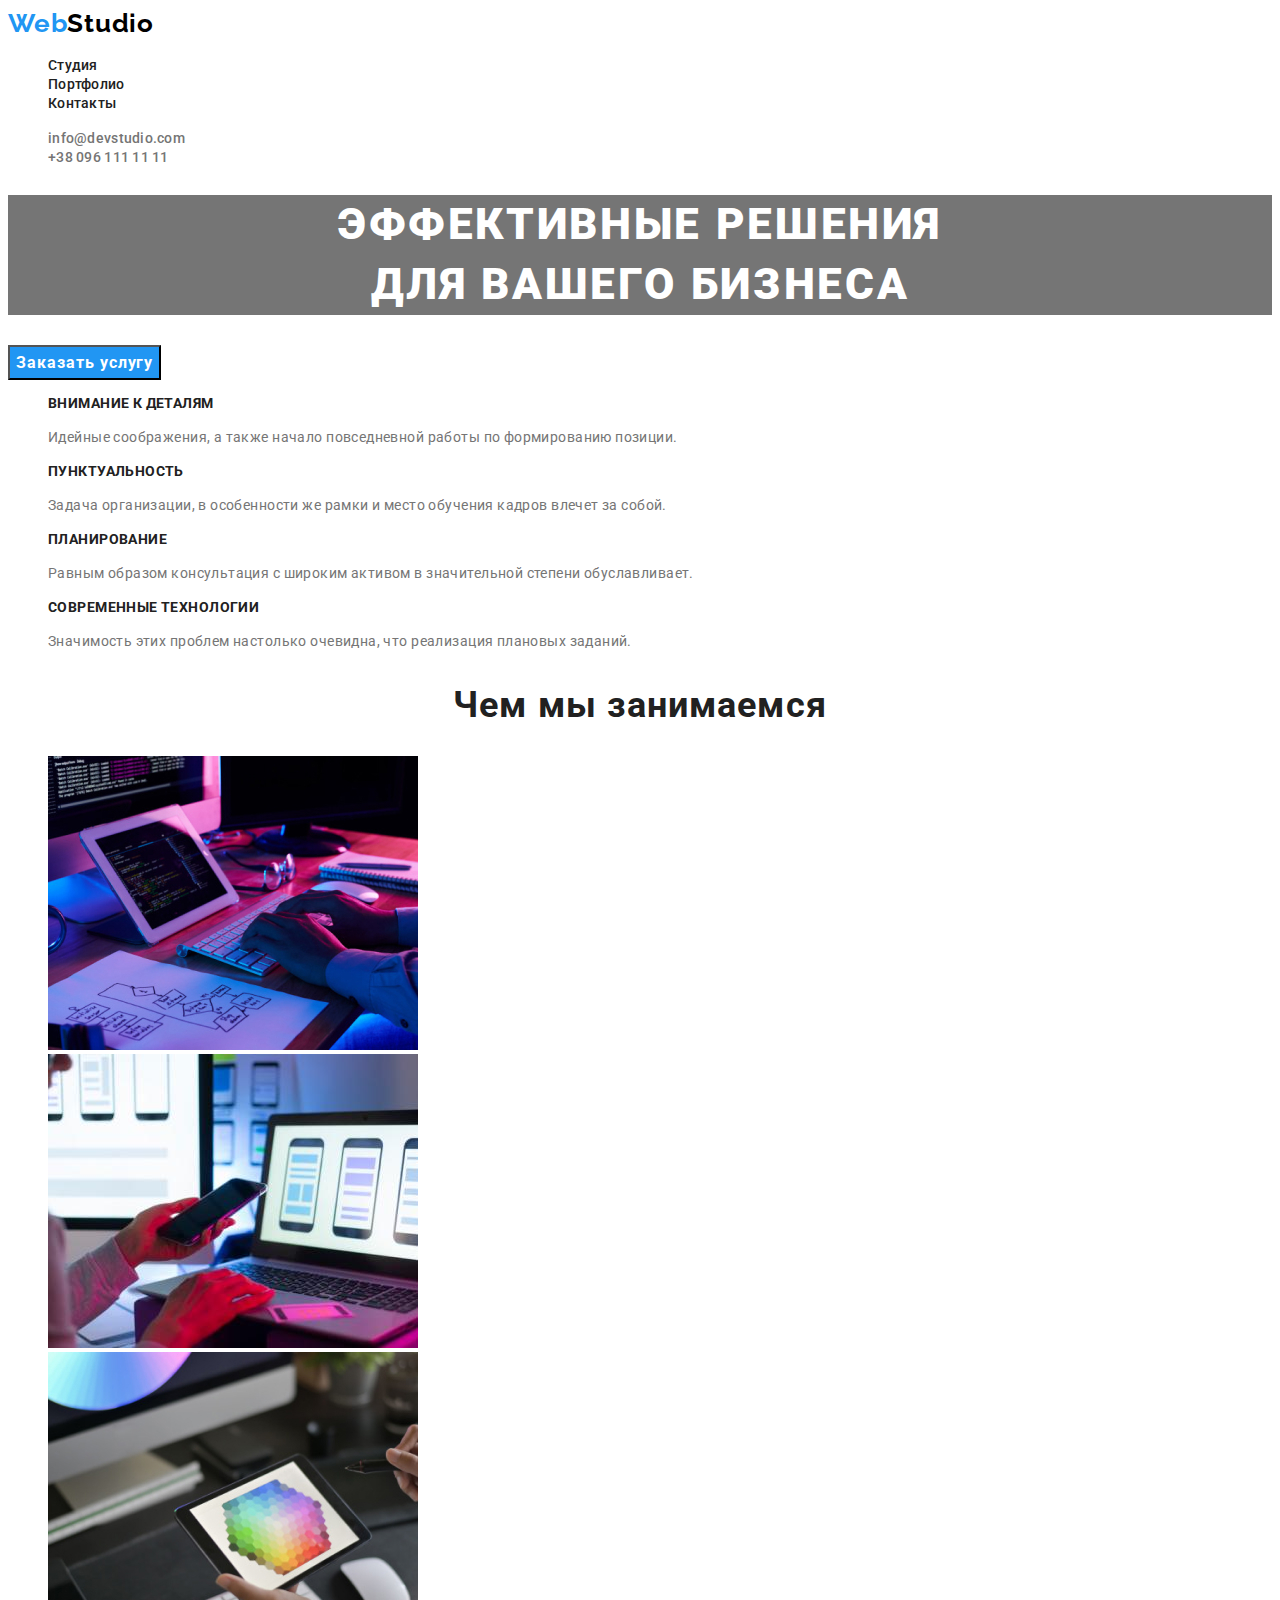
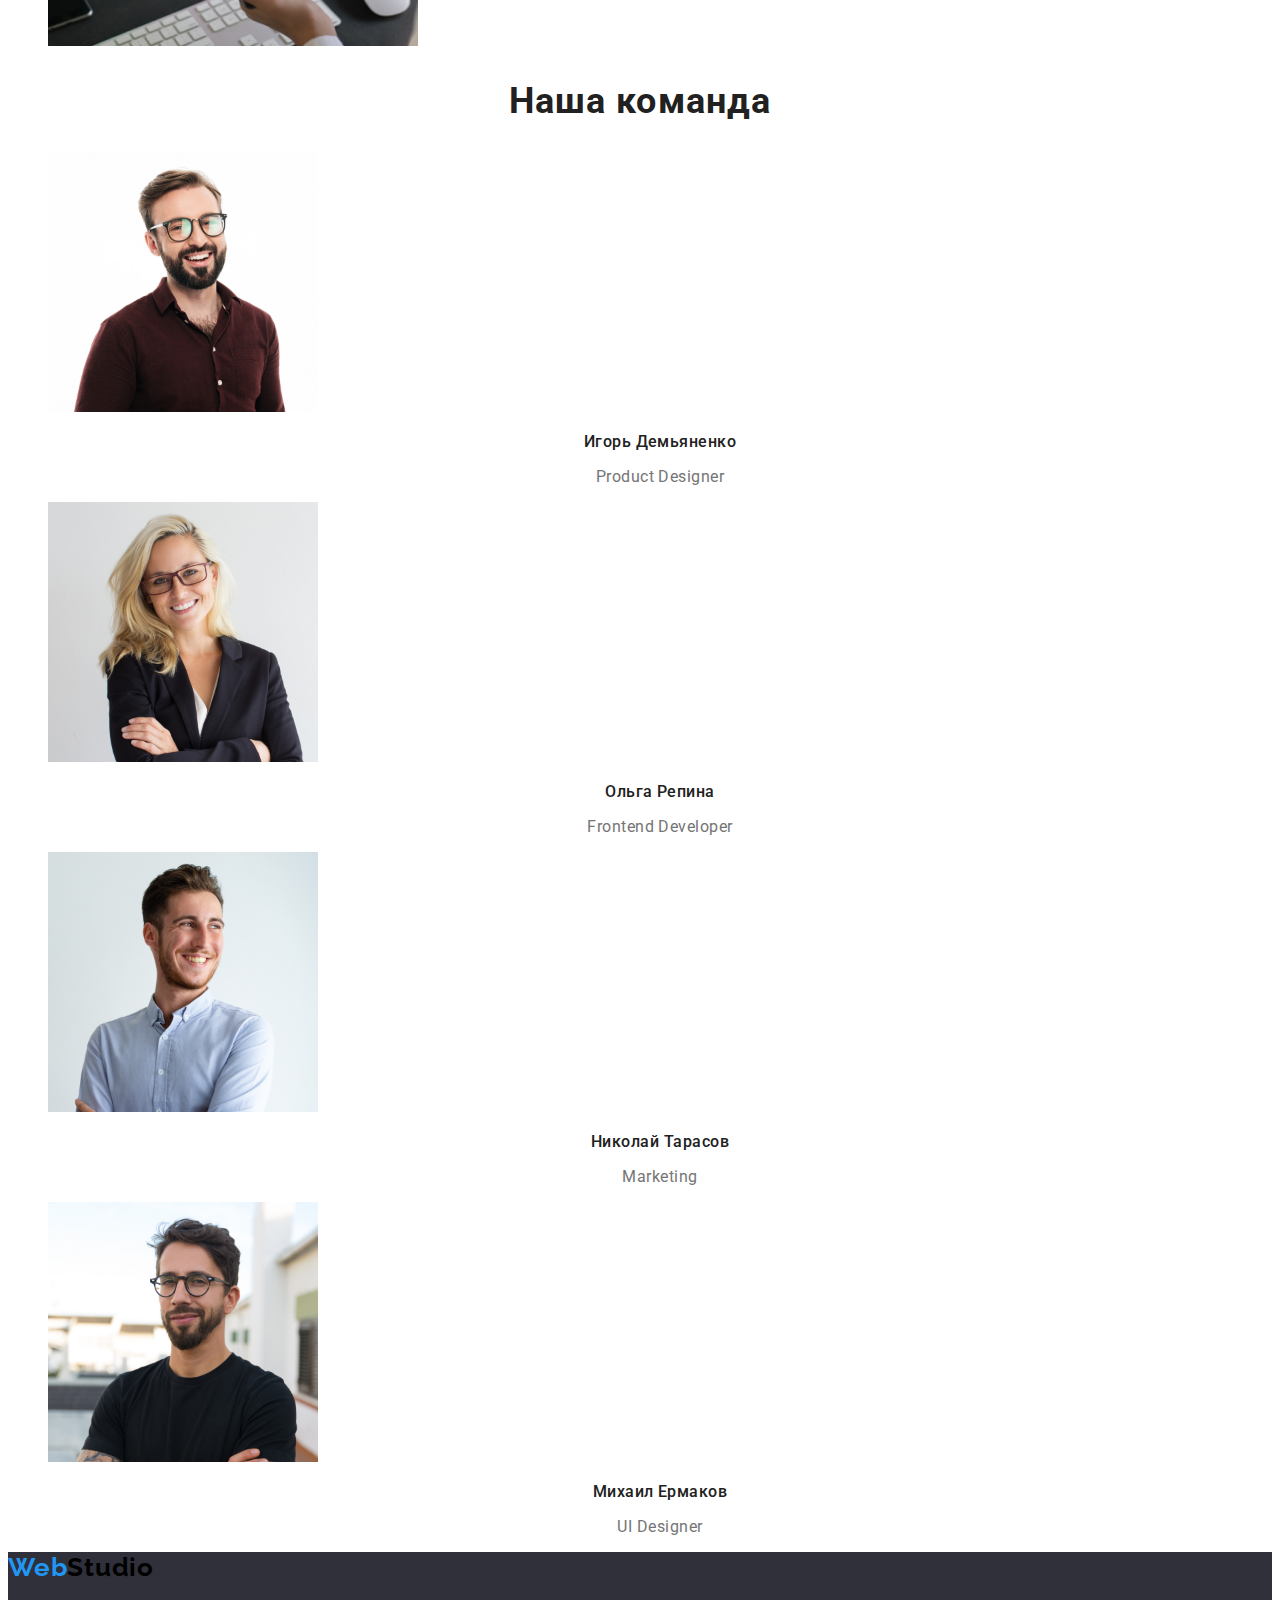
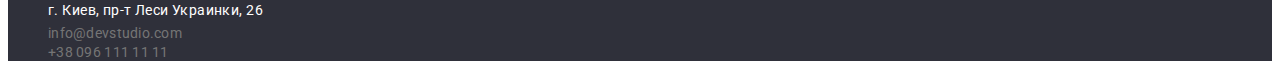
==== index.html @ a0055ae8 "home3" ====
<!DOCTYPE html>
<html lang="ru">
    <head>
        <meta charset="UTF-8">
        <meta http-equiv="X-UA-Compatible" content="IE=edge">
        <meta name="viewport" content="width=device-width, initial-scale=1.0">      
        <title lang="en">WebStudio</title>
        <link rel="preconnect" href="https://fonts.googleapis.com">
        <link rel="preconnect" href="https://fonts.gstatic.com" crossorigin>
        <link href="https://fonts.googleapis.com/css2?family=Raleway:wght@700&family=Roboto:wght@400;500;700;900&display=swap"
        rel="stylesheet">
        <link rel="stylesheet" href="./css/style.css">
    </head>
    <body>
        <header class="header cursor">
            <nav class="header-nav">
                <a href="./index.html" lang="en" class="header-first link"><span>Web</span><span class="list header-second">Studio</span></a>
                <ul class="list"> 
                    <li>
                        <a rel="nofollow" class="header-link link" href="./index.html" target="_blank">Студия</a>
                    </li>
                    <li>
                        <a rel="nofollow" class="header-link link" href="./portfolio.html">Портфолио</a>
                    </li>
                    <li>
                        <a class="header-link link" href="">Контакты</a>
                    </li>
                </ul>
                <ul class="list">
                    <li>
                        <a class="contact header-contact link" href="mailto:info@devstudio.com">info@devstudio.com</a>
                    </li>
                    <li>
                        <a class="contact header-contact link"  href="tel:+380961111111">+38 096 111 11 11</a>
                    </li>
                </ul>
            </nav>
        </header>
        <main>
                <section class="hero">
                    <h1 class="hero-title">ЭФФЕКТИВНЫЕ РЕШЕНИЯ<br/> ДЛЯ ВАШЕГО БИЗНЕСА</h1>
                    <button class="btn btn-shadow hero-btn cursor" type="button">Заказать услугу</button>
                </section>
            <section class="about">
                <ul class="list about-list">
                    <li>
                    <h3 class="about-title">Внимание к деталям</h3>
                    <p class="about-text"> Идейные соображения, а также начало повседневной работы по формированию позиции.</p>
                    </li>
                    <li>

                    <h3 class="about-title">Пунктуальность</h3>
                    <p class="about-text">Задача организации, в особенности же рамки и место обучения кадров влечет за собой.</p>
                    </li>
                    <li>
                    <h3 class="about-title">Планирование</h3>
                    <p class="about-text">Равным образом консультация с широким активом в значительной степени обуславливает.</p>
                    </li>
                    <li>
                    <h3 class="about-title">Современные технологии</h3>
                    <p class="about-text">Значимость этих проблем настолько очевидна, что реализация плановых заданий.</p>
                    </li>
                </ul>
            </section>
        <section class="project">
            <div>
            <h2 class="project-title">Чем мы занимаемся</h2>    
            <ul class="list">  
                <li>
                    <img src="./images/box-1.jpg" alt="руки печатают на клавиатуре" width="370">
                </li>
                <li>
                    <img src="./images/box-2.jpg" alt="одна рука дердит телефон, а втора работает на компьютере " width="370"/>
                </li>
                <li>
                    <img src="./images/img-4.jpg" alt="в одной руке планшет, втрая работает на нем" width="370"/>
                </li>
            </ul>
            </div>
        </section>
        <section class="team">
            <h2 class="team-title">Наша команда</h2>
            <ul class="list">
                <li>
                    <img src="./images/img-3.jpg" alt="Игорь Демьяненко" width="270"/>
                    <h3 class="team-name">Игорь Демьяненко</h3>
                    <p class="team-text" lang="en">Product Designer</p>
                </li>
                <li>
                    <img src="./images/img-2.jpg" alt="Ольга Репина" width="270"/>
                    <h3 class="team-name">Ольга Репина</h3>
                    <p class="team-text" lang="en">Frontend Developer</p>
                </li>
                <li>
                    <img src="./images/img-1.jpg" alt="Николай Тарасов" width="270"/>
                    <h3 class="team-name">Николай Тарасов</h3>
                    <p class="team-text" lang="en">Marketing</p>
                </li>
                <li>
                    <img src="./images/img.jpg" alt="Михаил Ермаков" width="270"/>
                    <h3 class="team-name">Михаил Ермаков</h3>
                    <p class="team-text" lang="en">UI Designer</p>
                </li>
            </ul>
        </section>
        </main>
        <footer class="footer">
            <a href="./index.html" lang="en" class="header-first link"><span>Web</span><span class="list header-second">Studio</span></a>
            <ul class="list contact">
                <li>
                    <a class="contact footer-contact-address link" rel="nofollow" href="https://goo.gl/maps/RQNWH9hSLdEnsy7u5" target="_blank">г. Киев, пр-т Леси Украинки, 26</a>
                </li>
                <li>
                    <a class="contact footer-contact link" href="mailto:info@devstudio.com">info@devstudio.com</a>
                </li>
                <li>
                    <a class="contact footer-contact link" href="tel:+380961111111">+38 096 111 11 11</a>
                </li>
            </ul>
        </footer>
    </body>

    
</html>
---- css/style.css ----
:root {
  --header-color: #ffffff;
  --primary-text-color: #757575;
  --second-text-color: #000000;
  --third-text-color: #9da4bd;
  --primary-title-color: #ffffff;
  --secondary-title-color: #212121;
  --accent-color: #2196f3;
}

body {
  font-family: "Roboto", sans-serif;
}

.visually-hidden {
  position: absolute;
  white-space: nowrap;
  width: 1px;
  height: 1px;
  overflow: hidden;
  border: 0;
  padding: 0;
  clip: rect(0 0 0 0);
  clip-path: inset(50%);
  margin: -1px;
}

.list {
  list-style: none;
}

.link {
  text-decoration: none;
}

.contact:hover,
.contact:focus {
  color: var(--accent-color);
}

.btn-shadow:hover,
.btn-shadow:focus {
  filter: drop-shadow(0px 4px 4px rgba(0, 0, 0, 0.25));
}

.cursor {
  cursor: pointer;
}
/* -------------header-------------- */

.header-first {
  font-family: Raleway, sans-serif;
  font-style: normal;
  font-weight: 700;
  font-size: 26px;
  line-height: 1.19;
  letter-spacing: 0.03em;
  color: var(--accent-color);
}

.header-second {
  color: var(--second-text-color);
}

.header-link {
  font-weight: 500;
  font-size: 14px;
  line-height: 1.14;
  letter-spacing: 0.02em;
  color: var(--secondary-title-color);
}

.header-link:hover,
.header-link:focus {
  color: var(--accent-color);
}

.header-contact {
  font-weight: 500;
  font-size: 14px;
  line-height: 1.14;
  letter-spacing: 0.02em;
  color: var(--primary-text-color);
}
/* -------------hero-------------- */

.hero-title {
  font-weight: 900;
  font-size: 44px;
  line-height: 1.36;
  text-align: center;
  letter-spacing: 0.06em;
  text-transform: uppercase;
  color: var(--primary-title-color);
}

.hero-title {
  background-color: var(--primary-text-color);
}

.hero-btn {
  font-family: Roboto, sans-serif;
  font-style: normal;
  font-weight: 700;
  font-size: 16px;
  line-height: 1.87;
  display: flex;
  align-items: center;
  text-align: center;
  letter-spacing: 0.06em;
  color: var(--primary-title-color);
  background: var(--accent-color);
}

.hero-btn {
  background-color: var(--accent-color);
}

/* -------------about-------------- */

.about-title {
  font-weight: 700;
  font-size: 14px;
  line-height: 1.14;
  letter-spacing: 0.03em;
  text-transform: uppercase;
  color: var(--secondary-title-color);
}

.about-text {
  font-weight: 400;
  font-size: 14px;
  line-height: 1.71;
  letter-spacing: 0.03em;
  color: var(--primary-text-color);
}

/* -------------project-------------- */

.project-title {
  font-weight: 700;
  font-size: 36px;
  line-height: 1.17;
  text-align: center;
  letter-spacing: 0.03em;
  color: var(--secondary-title-color);
}

/* -------------team-------------- */

.team-title {
  font-weight: 700;
  font-size: 36px;
  line-height: 1.17;
  text-align: center;
  letter-spacing: 0.03em;
  color: var(--secondary-title-color);
}

.team-name {
  font-weight: 500;
  font-size: 16px;
  line-height: 1.19;
  text-align: center;
  letter-spacing: 0.03em;
  color: var(--secondary-title-color);
}

.team-text {
  font-weight: 400;
  font-size: 16px;
  line-height: 1.19;
  text-align: center;
  letter-spacing: 0.03em;
  color: var(--primary-text-color);
}

/* -------------footer-------------- */

.footer-contact {
  font-weight: 400;
  font-size: 14px;
  line-height: 1.14;
  letter-spacing: 0.02em;
  color: var(--primary-text-color);
}

.footer-contact-address {
  font-weight: 400;
  font-size: 14px;
  line-height: 1.71;
  letter-spacing: 0.03em;
  color: var(--header-color);
}

.footer {
  background-color: #2f303a;
}

/* -------------portfolio-------------- */

/* -------------btn-------------- */

.btn-black {
  font-family: Roboto, sans-serif;
  font-style: normal;
  font-weight: 500;
  font-size: 16px;
  line-height: 1.62;
  text-align: center;
  letter-spacing: 0.03em;
  color: var(--secondary-title-color);
}

.btn-white:focus,
.btn-white:hover {
  font-family: Roboto, sans-serif;
  font-style: normal;
  font-weight: 500;
  font-size: 16px;
  line-height: 1.62;
  text-align: center;
  letter-spacing: 0.03em;
  color: var(--header-color);
  background-color: var(--accent-color);
}

/* -------------gallery-------------- */

.gallery-title {
  font-weight: 700;
  font-size: 18px;
  line-height: 2;
  letter-spacing: 0.06em;
  color: var(--secondary-title-color);
}

.gallery-text {
  font-weight: 400;
  font-size: 16px;
  line-height: 1.87;
  letter-spacing: 0.03em;
  color: var(--primary-text-color);
}
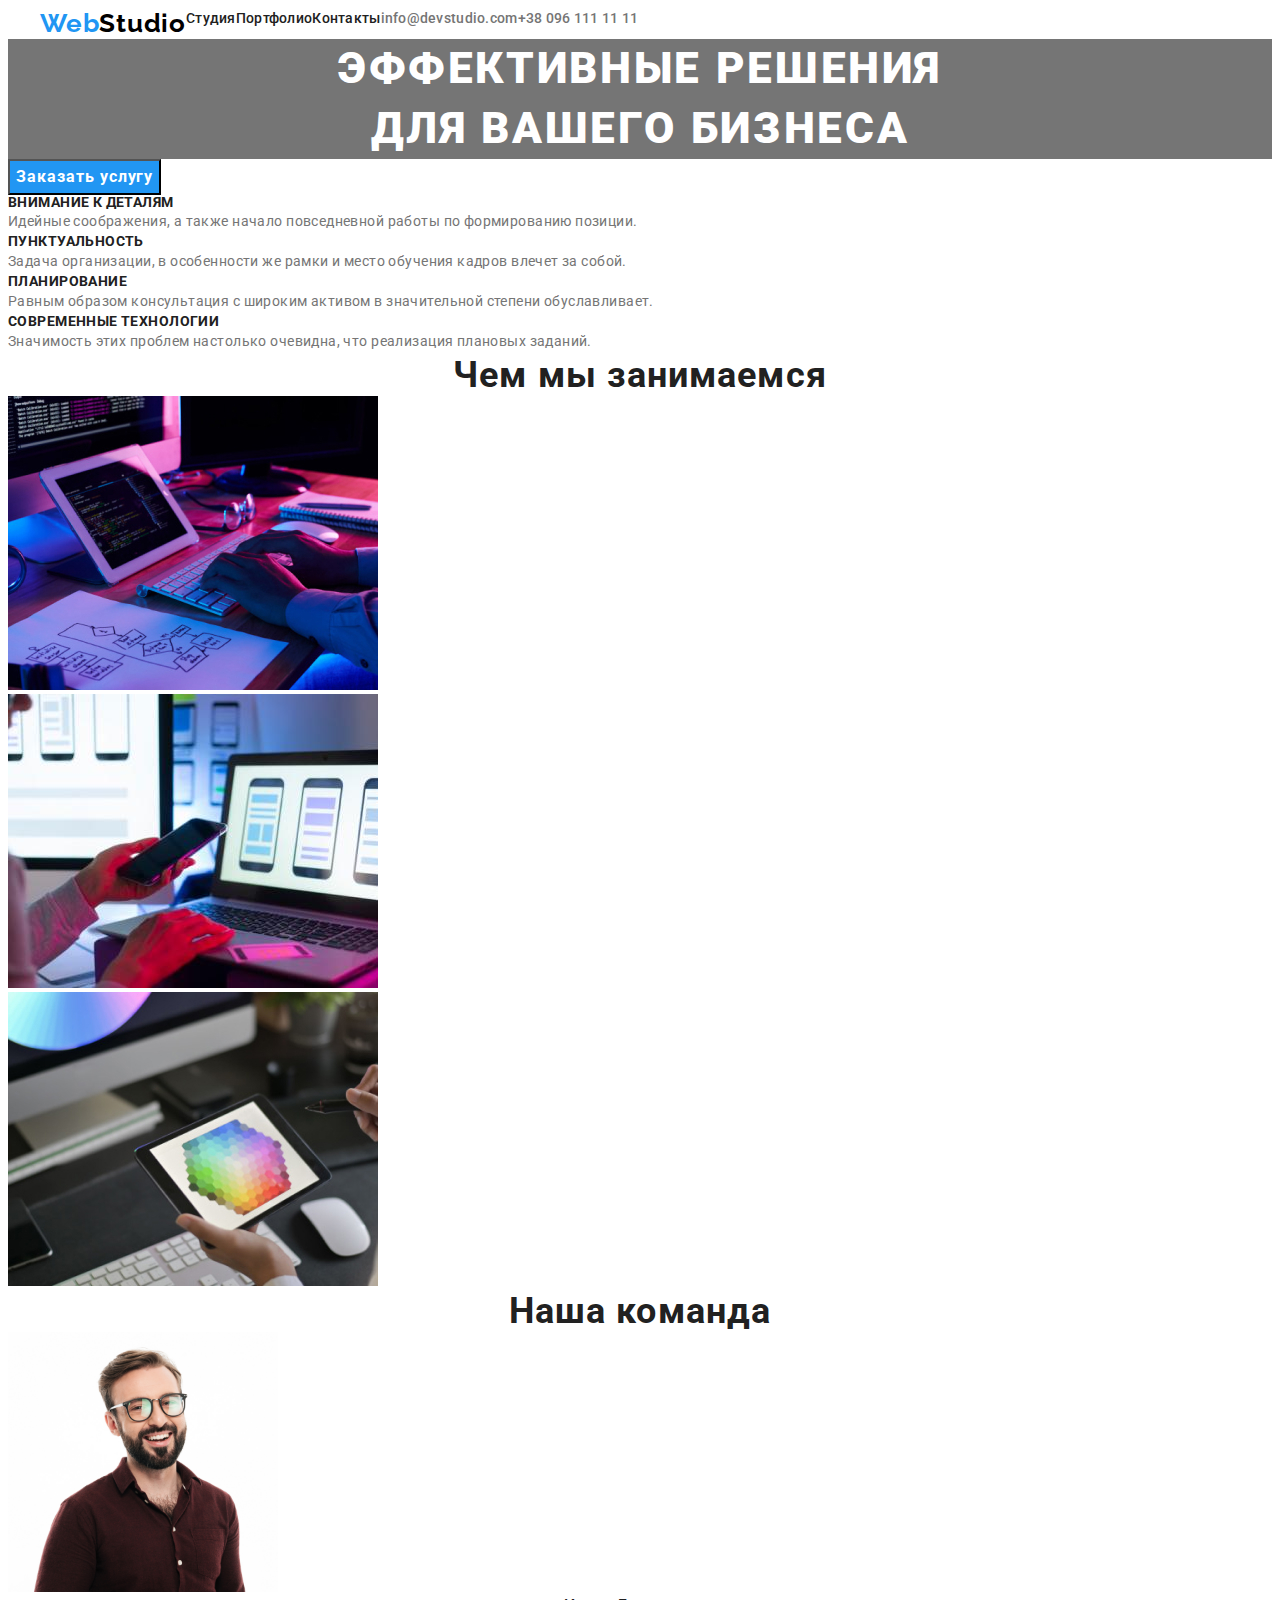
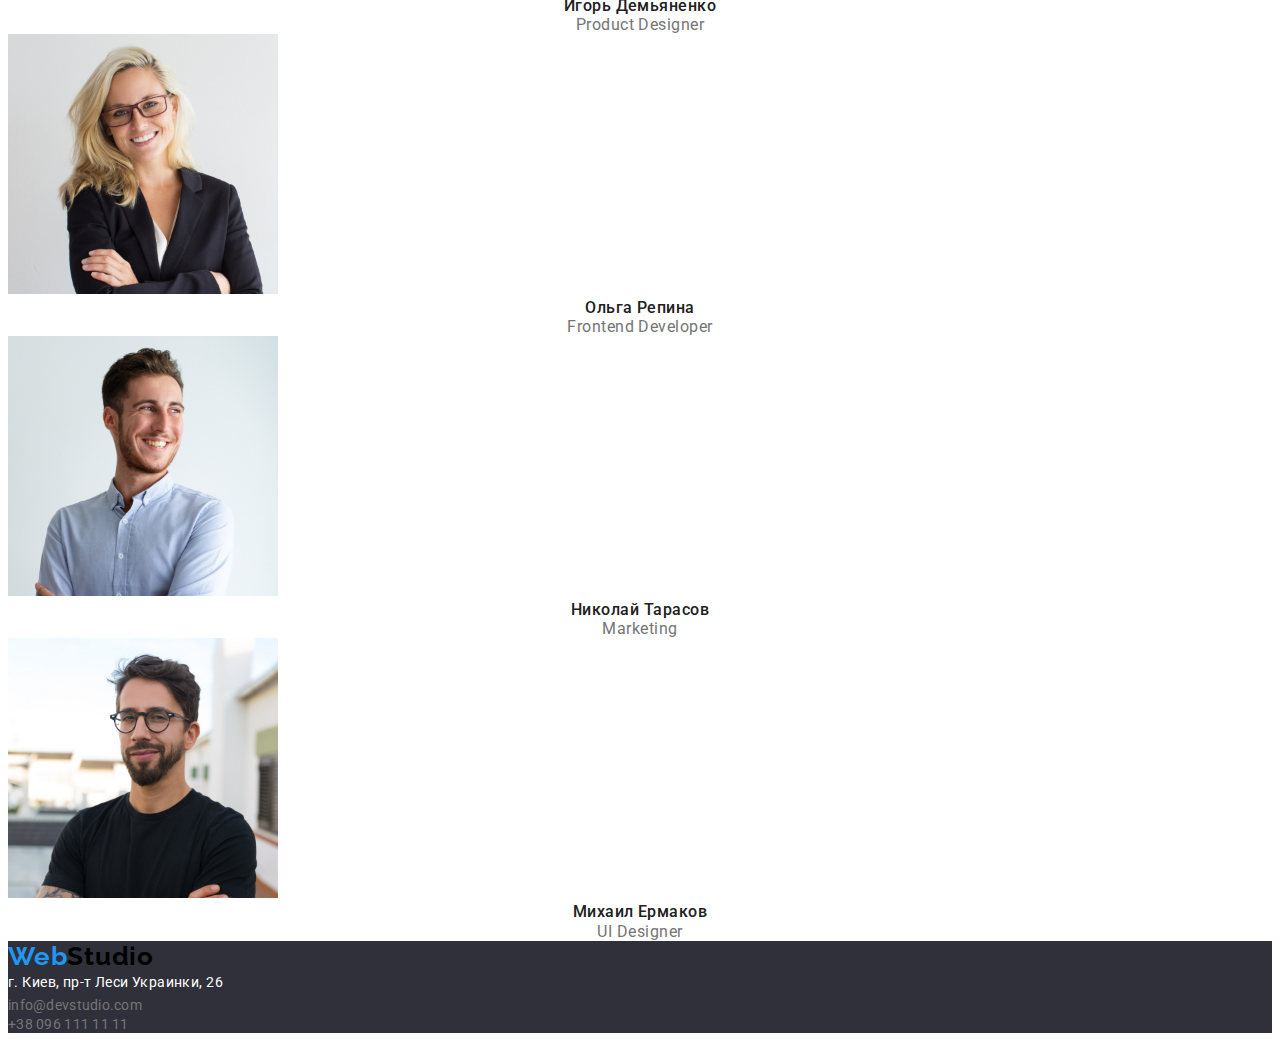
==== commit 22b66145: "рщьу3" ====
--- a/index.html
+++ b/index.html
@@ -9,13 +9,17 @@
         <link rel="preconnect" href="https://fonts.gstatic.com" crossorigin>
         <link href="https://fonts.googleapis.com/css2?family=Raleway:wght@700&family=Roboto:wght@400;500;700;900&display=swap"
         rel="stylesheet">
+        <link rel="stylesheet" href="https://cdnjs.cloudflare.com/ajax/libs/modern-normalize/1.1.0/modern-normalize.min.css"
+            integrity="sha512-wpPYUAdjBVSE4KJnH1VR1HeZfpl1ub8YT/NKx4PuQ5NmX2tKuGu6U/JRp5y+Y8XG2tV+wKQpNHVUX03MfMFn9Q=="
+            crossorigin="anonymous" referrerpolicy="no-referrer" />
         <link rel="stylesheet" href="./css/style.css">
     </head>
     <body>
         <header class="header cursor">
+            <div class="container header-container">
             <nav class="header-nav">
                 <a href="./index.html" lang="en" class="header-first link"><span>Web</span><span class="list header-second">Studio</span></a>
-                <ul class="list"> 
+                <ul class="menu-list list"> 
                     <li>
                         <a rel="nofollow" class="header-link link" href="./index.html" target="_blank">Студия</a>
                     </li>
@@ -26,7 +30,7 @@
                         <a class="header-link link" href="">Контакты</a>
                     </li>
                 </ul>
-                <ul class="list">
+                <ul class="header-conntacts list">
                     <li>
                         <a class="contact header-contact link" href="mailto:info@devstudio.com">info@devstudio.com</a>
                     </li>
@@ -35,6 +39,7 @@
                     </li>
                 </ul>
             </nav>
+            </div>
         </header>
         <main>
                 <section class="hero">
--- a/css/style.css
+++ b/css/style.css
@@ -8,10 +8,31 @@
   --accent-color: #2196f3;
 }
 
+p,
+h1,
+h2,
+h3,
+h4,
+h5,
+h6 {
+  margin: 0;
+}
+
+ul {
+  margin: 0;
+  padding: 0;
+}
+
 body {
   font-family: "Roboto", sans-serif;
 }
 
+.container {
+  width: 1200px;
+  padding-left: 15px;
+  padding-right: 15px;
+  margin: 0 auto;
+}
 .visually-hidden {
   position: absolute;
   white-space: nowrap;
@@ -46,7 +67,28 @@
 .cursor {
   cursor: pointer;
 }
+
 /* -------------header-------------- */
+
+.menu-list {
+  display: flex;
+}
+
+.header-nav {
+  display: flex;
+}
+
+.header-container {
+  display: flex;
+}
+
+.header-conntacts {
+  display: flex;
+}
+
+.header-conntacts {
+  margin-left: auto;
+}
 
 .header-first {
   font-family: Raleway, sans-serif;
@@ -82,6 +124,7 @@
   letter-spacing: 0.02em;
   color: var(--primary-text-color);
 }
+
 /* -------------hero-------------- */
 
 .hero-title {
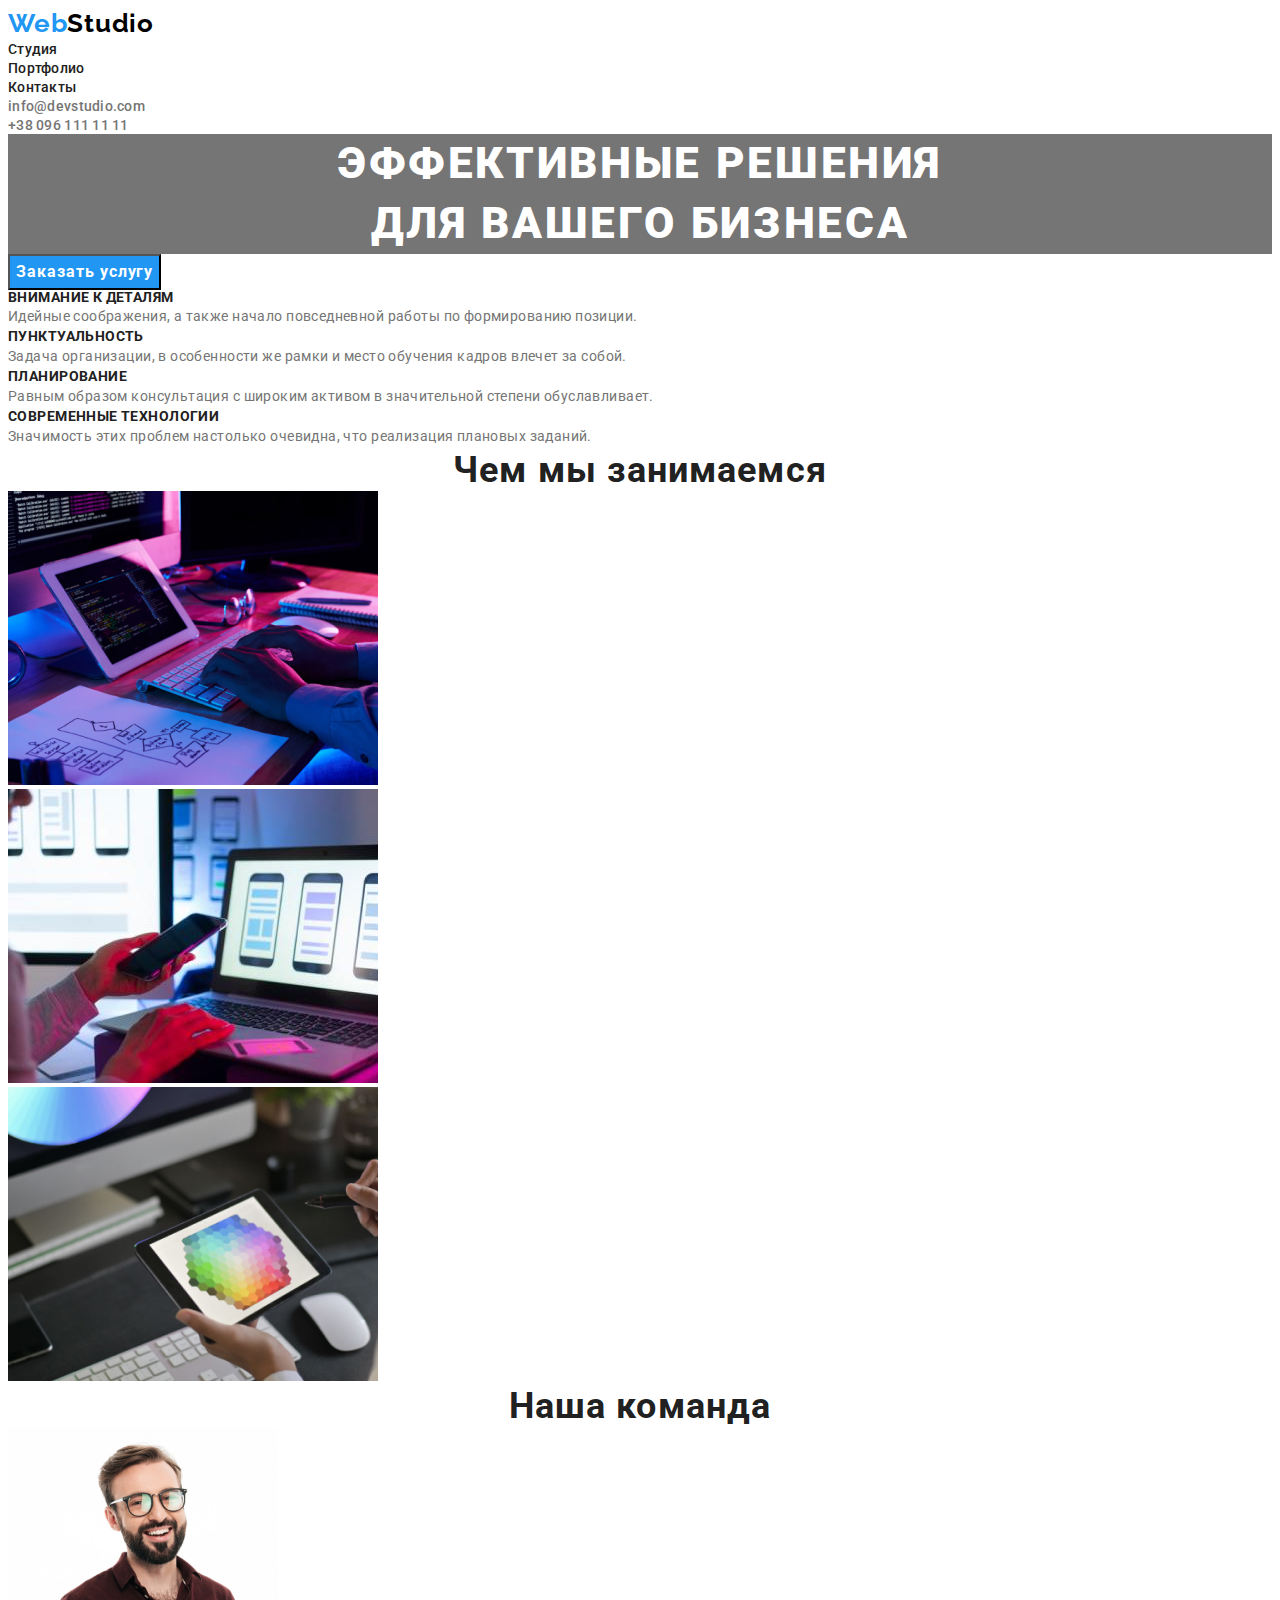
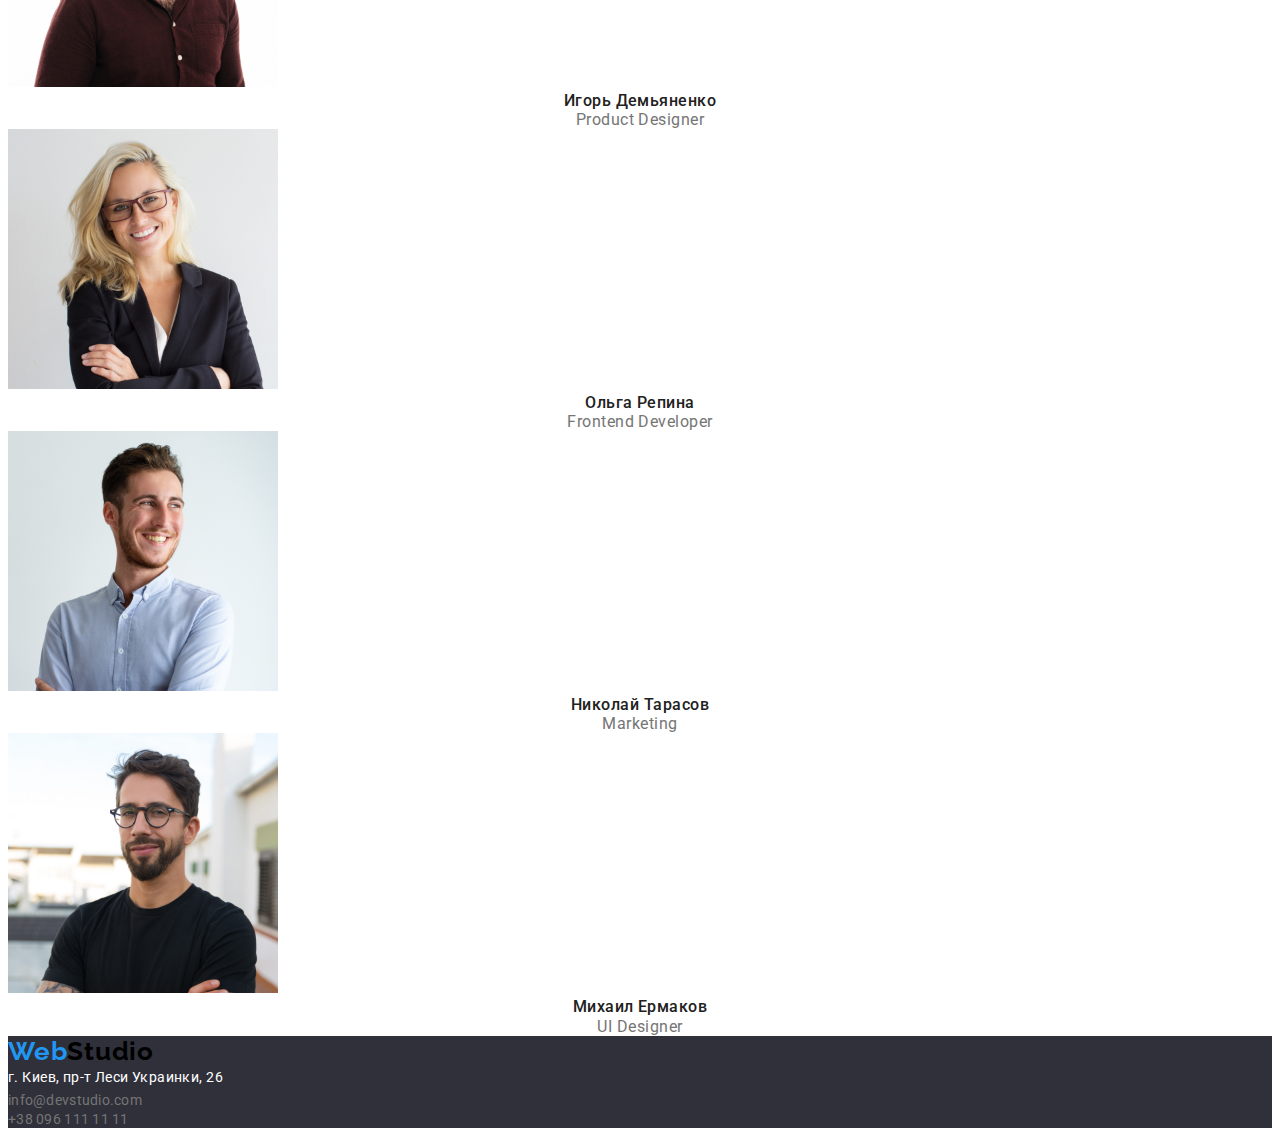
==== commit 6e159ca5: "home3" ====
--- a/index.html
+++ b/index.html
@@ -16,10 +16,9 @@
     </head>
     <body>
         <header class="header cursor">
-            <div class="container header-container">
             <nav class="header-nav">
                 <a href="./index.html" lang="en" class="header-first link"><span>Web</span><span class="list header-second">Studio</span></a>
-                <ul class="menu-list list"> 
+                <ul class="list"> 
                     <li>
                         <a rel="nofollow" class="header-link link" href="./index.html" target="_blank">Студия</a>
                     </li>
@@ -30,7 +29,7 @@
                         <a class="header-link link" href="">Контакты</a>
                     </li>
                 </ul>
-                <ul class="header-conntacts list">
+                <ul class="list">
                     <li>
                         <a class="contact header-contact link" href="mailto:info@devstudio.com">info@devstudio.com</a>
                     </li>
@@ -39,7 +38,6 @@
                     </li>
                 </ul>
             </nav>
-            </div>
         </header>
         <main>
                 <section class="hero">
--- a/css/style.css
+++ b/css/style.css
@@ -13,6 +13,7 @@
 h2,
 h3,
 h4,
+h4,
 h5,
 h6 {
   margin: 0;
@@ -27,12 +28,6 @@
   font-family: "Roboto", sans-serif;
 }
 
-.container {
-  width: 1200px;
-  padding-left: 15px;
-  padding-right: 15px;
-  margin: 0 auto;
-}
 .visually-hidden {
   position: absolute;
   white-space: nowrap;
@@ -67,28 +62,7 @@
 .cursor {
   cursor: pointer;
 }
-
 /* -------------header-------------- */
-
-.menu-list {
-  display: flex;
-}
-
-.header-nav {
-  display: flex;
-}
-
-.header-container {
-  display: flex;
-}
-
-.header-conntacts {
-  display: flex;
-}
-
-.header-conntacts {
-  margin-left: auto;
-}
 
 .header-first {
   font-family: Raleway, sans-serif;
@@ -124,7 +98,6 @@
   letter-spacing: 0.02em;
   color: var(--primary-text-color);
 }
-
 /* -------------hero-------------- */
 
 .hero-title {
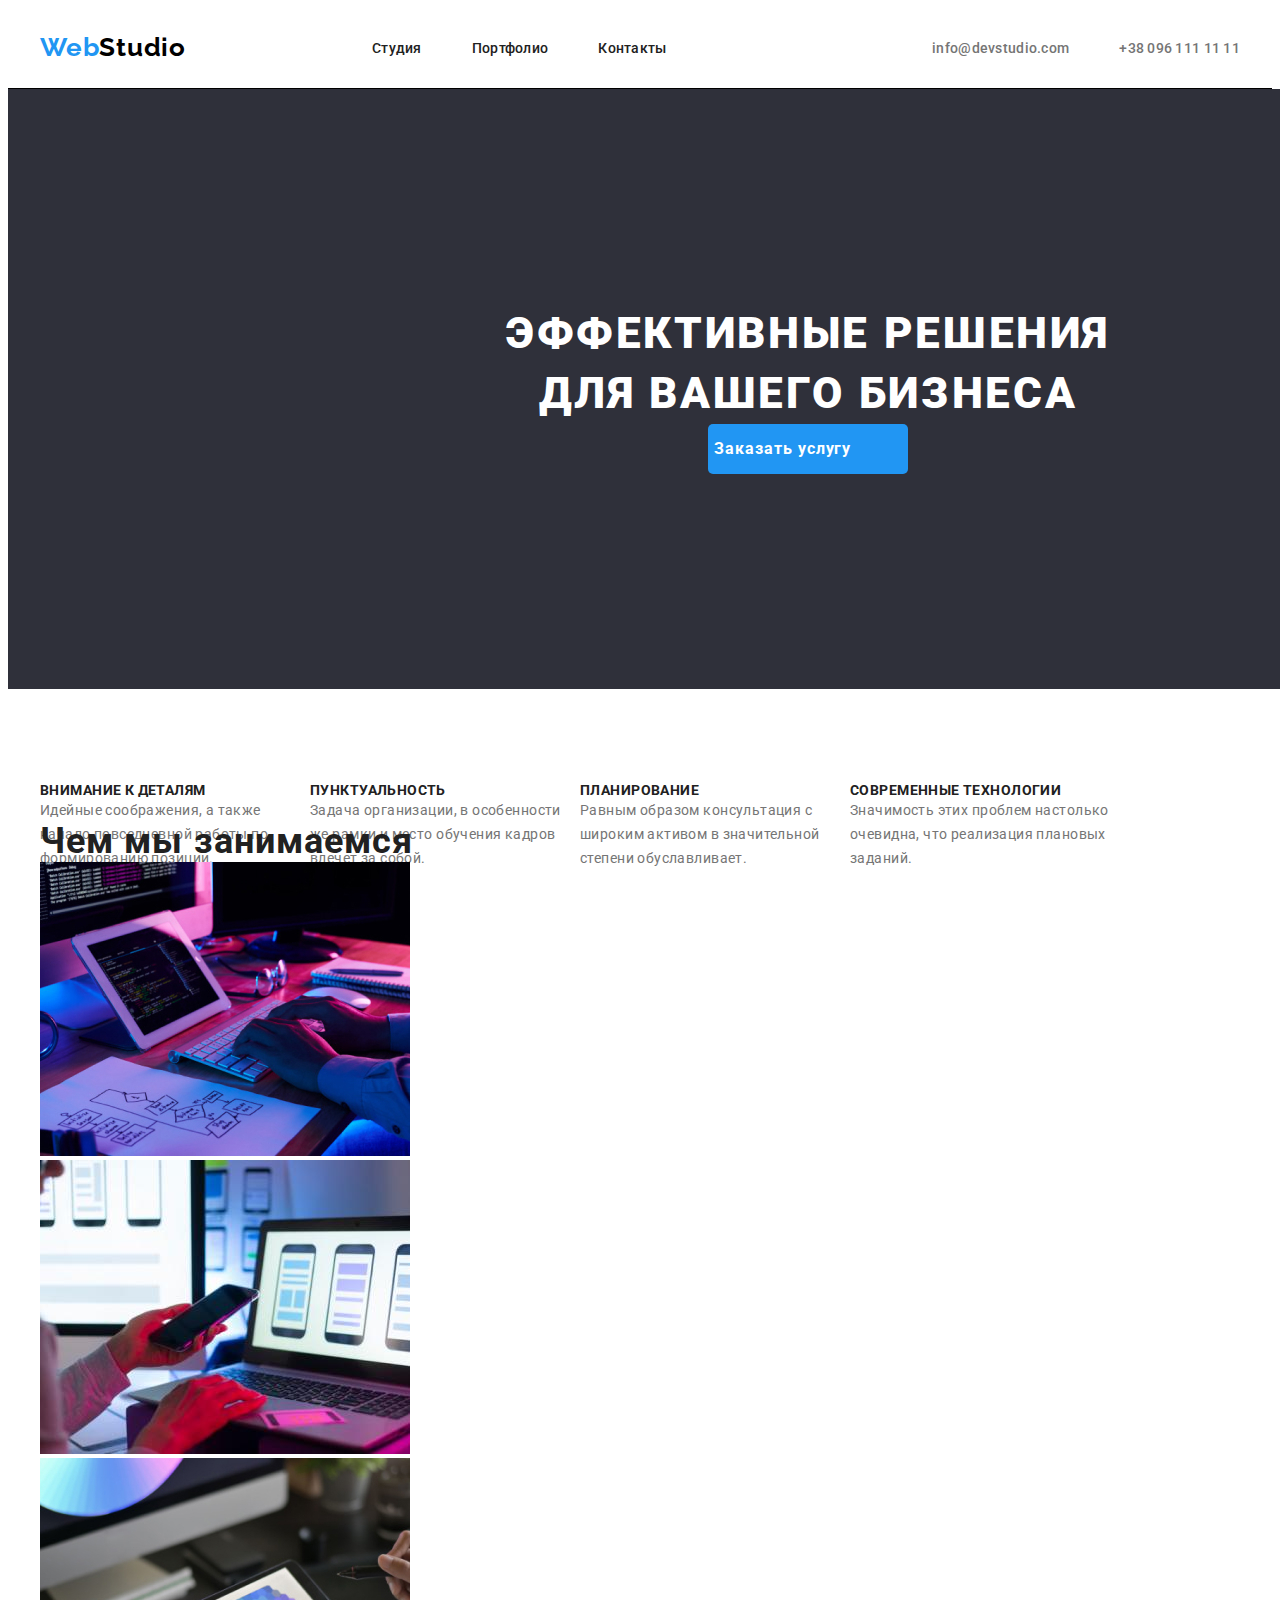
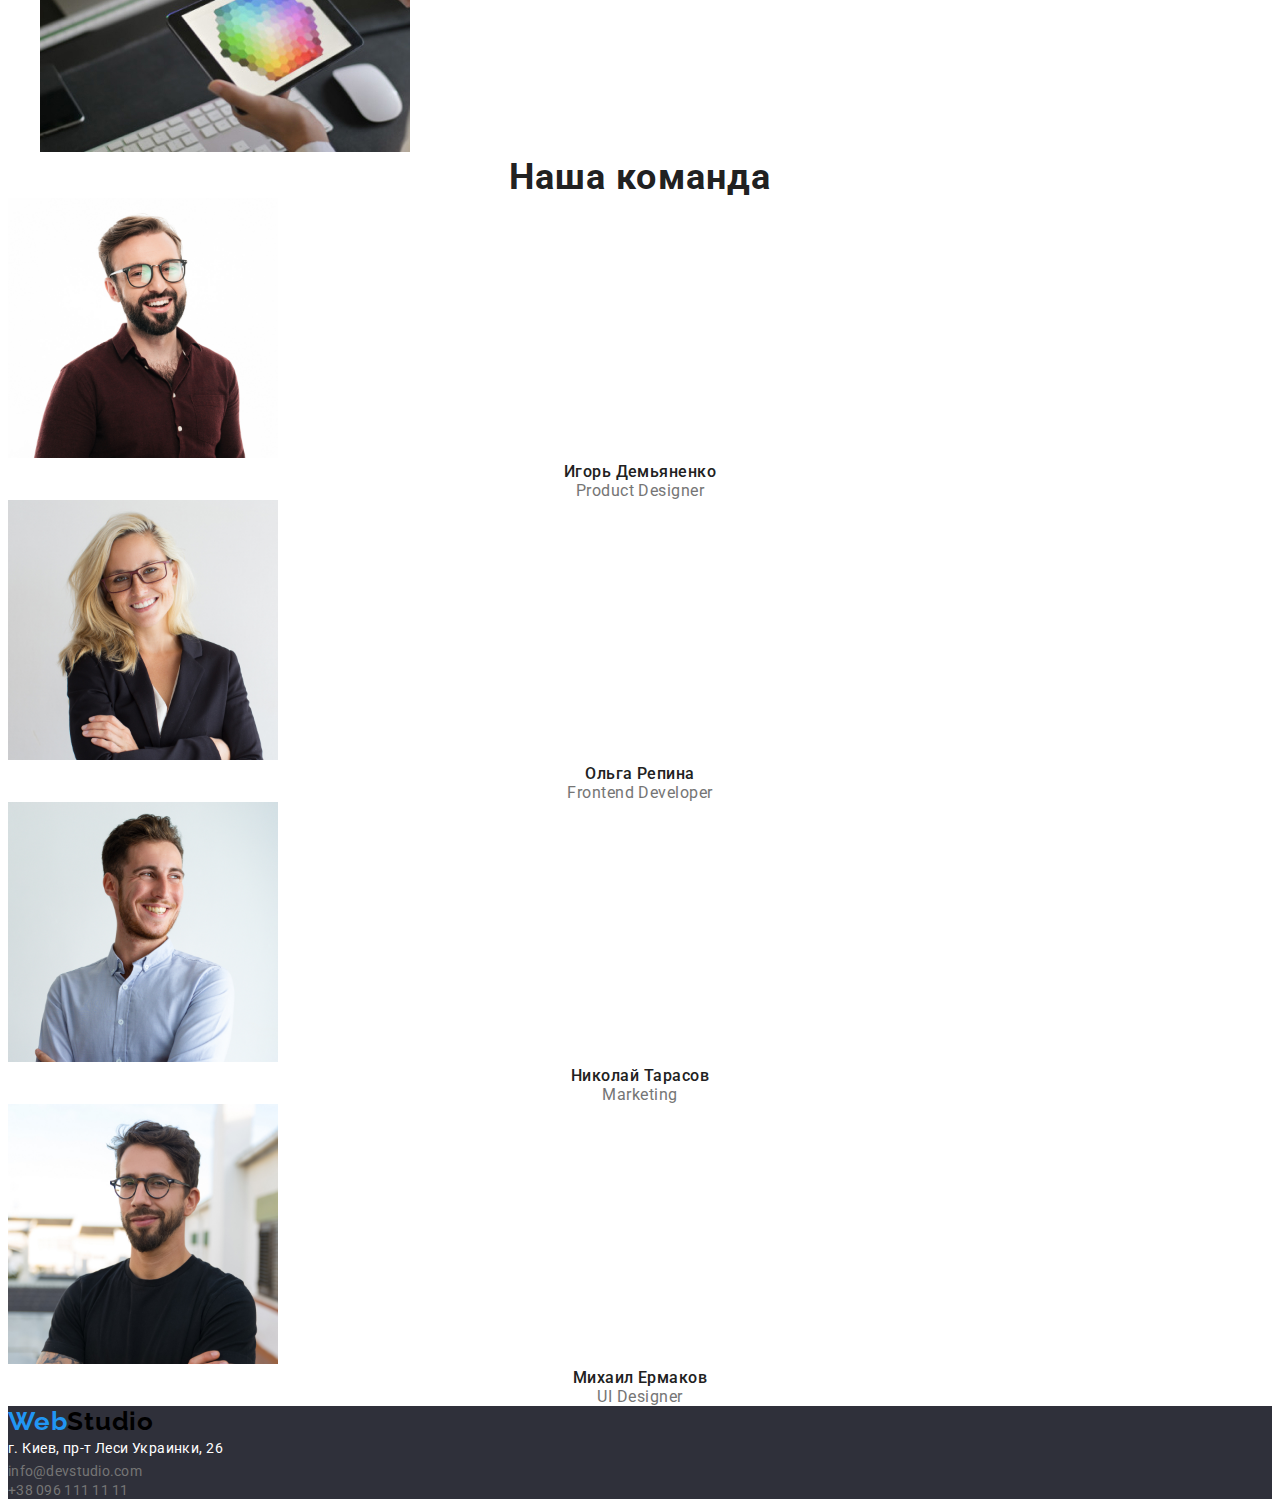
==== commit 7ba6ce42: "hom3" ====
--- a/index.html
+++ b/index.html
@@ -16,57 +16,62 @@
     </head>
     <body>
         <header class="header cursor">
+            <div class="container header-container">
             <nav class="header-nav">
                 <a href="./index.html" lang="en" class="header-first link"><span>Web</span><span class="list header-second">Studio</span></a>
-                <ul class="list"> 
-                    <li>
+                <ul class="menu-list list"> 
+                    <li class="nav-item">
                         <a rel="nofollow" class="header-link link" href="./index.html" target="_blank">Студия</a>
                     </li>
-                    <li>
+                    <li class="nav-item">
                         <a rel="nofollow" class="header-link link" href="./portfolio.html">Портфолио</a>
                     </li>
-                    <li>
+                    <li class="nav-item">
                         <a class="header-link link" href="">Контакты</a>
                     </li>
                 </ul>
-                <ul class="list">
-                    <li>
+                </nav>
+                <ul class="header-conntacts list">
+                    <li class="nav-item">
                         <a class="contact header-contact link" href="mailto:info@devstudio.com">info@devstudio.com</a>
                     </li>
-                    <li>
+                    <li class="nav-item">
                         <a class="contact header-contact link"  href="tel:+380961111111">+38 096 111 11 11</a>
                     </li>
                 </ul>
-            </nav>
+            </div>
         </header>
         <main>
                 <section class="hero">
+                    <div class="container hero-container">
                     <h1 class="hero-title">ЭФФЕКТИВНЫЕ РЕШЕНИЯ<br/> ДЛЯ ВАШЕГО БИЗНЕСА</h1>
                     <button class="btn btn-shadow hero-btn cursor" type="button">Заказать услугу</button>
+                    </div>
                 </section>
             <section class="about">
+                <div class="container">
                 <ul class="list about-list">
-                    <li>
+                    <li class="about-container">
                     <h3 class="about-title">Внимание к деталям</h3>
                     <p class="about-text"> Идейные соображения, а также начало повседневной работы по формированию позиции.</p>
                     </li>
-                    <li>
-
+                    <li class="about-container">
                     <h3 class="about-title">Пунктуальность</h3>
                     <p class="about-text">Задача организации, в особенности же рамки и место обучения кадров влечет за собой.</p>
                     </li>
-                    <li>
+                    <li class="about-container">
                     <h3 class="about-title">Планирование</h3>
                     <p class="about-text">Равным образом консультация с широким активом в значительной степени обуславливает.</p>
                     </li>
-                    <li>
+                    <li class="about-container">
                     <h3 class="about-title">Современные технологии</h3>
                     <p class="about-text">Значимость этих проблем настолько очевидна, что реализация плановых заданий.</p>
                     </li>
                 </ul>
+                </div>
             </section>
         <section class="project">
-            <div>
+            <div class="container">
             <h2 class="project-title">Чем мы занимаемся</h2>    
             <ul class="list">  
                 <li>
--- a/css/style.css
+++ b/css/style.css
@@ -13,7 +13,6 @@
 h2,
 h3,
 h4,
-h4,
 h5,
 h6 {
   margin: 0;
@@ -28,6 +27,12 @@
   font-family: "Roboto", sans-serif;
 }
 
+.container {
+  width: 1200px;
+  padding-left: 15px;
+  padding-right: 15px;
+  margin: 0 auto;
+}
 .visually-hidden {
   position: absolute;
   white-space: nowrap;
@@ -62,7 +67,45 @@
 .cursor {
   cursor: pointer;
 }
+
 /* -------------header-------------- */
+
+.menu-list {
+  display: flex;
+}
+
+.header-nav {
+  display: flex;
+  align-items: center;
+}
+
+.header-container {
+  display: flex;
+}
+
+.header-conntacts {
+  display: flex;
+}
+
+.header-conntacts {
+  margin-left: auto;
+  align-items: center;
+}
+
+.header-first,
+.header-second {
+  margin-right: 93px;
+}
+
+.nav-item:not(:last-child) {
+  margin-right: 50px;
+}
+
+.header {
+  padding-top: 24px;
+  padding-bottom: 25px;
+  border-bottom: 1px solid #000;
+}
 
 .header-first {
   font-family: Raleway, sans-serif;
@@ -98,6 +141,7 @@
   letter-spacing: 0.02em;
   color: var(--primary-text-color);
 }
+
 /* -------------hero-------------- */
 
 .hero-title {
@@ -110,10 +154,6 @@
   color: var(--primary-title-color);
 }
 
-.hero-title {
-  background-color: var(--primary-text-color);
-}
-
 .hero-btn {
   font-family: Roboto, sans-serif;
   font-style: normal;
@@ -132,9 +172,43 @@
   background-color: var(--accent-color);
 }
 
+.btn {
+  border: 1px var(--second-text-color);
+  border-radius: 5px;
+  min-width: 200px;
+  margin: 0 auto;
+  height: 50px;
+}
+
+.hero {
+  min-width: 1600px;
+  height: 600px;
+  background-color: #2f303a;
+  display: flex;
+  align-items: center;
+  margin-inline: auto;
+}
+
 /* -------------about-------------- */
 
+.about-list {
+  display: flex;
+  align-items: center;
+}
+
+.about-container {
+  width: 270px;
+  height: 101px;
+  left: 815px;
+  top: 774px;
+}
+
 .about-title {
+  margin-top: 94px;
+  margin-right: 30px;
+}
+
+.about-title {
   font-weight: 700;
   font-size: 14px;
   line-height: 1.14;
@@ -152,6 +226,11 @@
 }
 
 /* -------------project-------------- */
+
+.project-title {
+  display: flex;
+  margin-top: 30px;
+}
 
 .project-title {
   font-weight: 700;
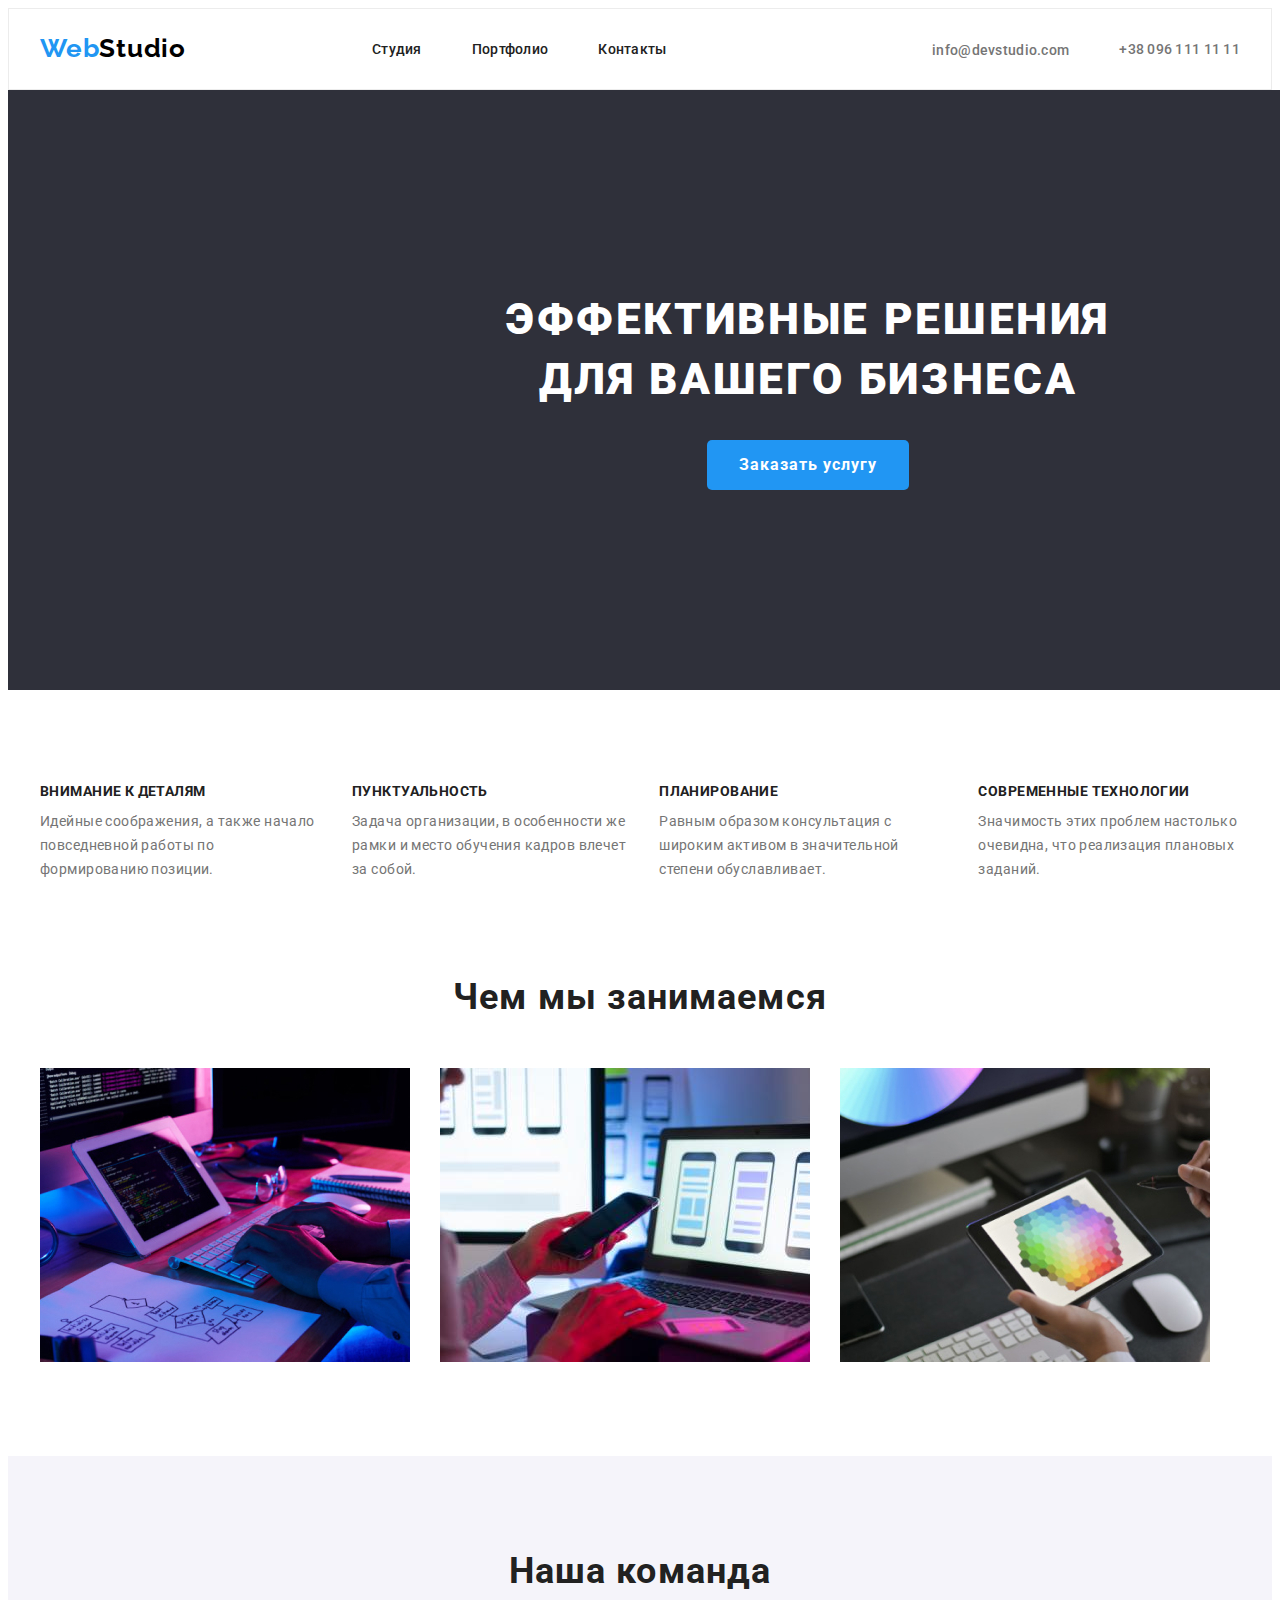
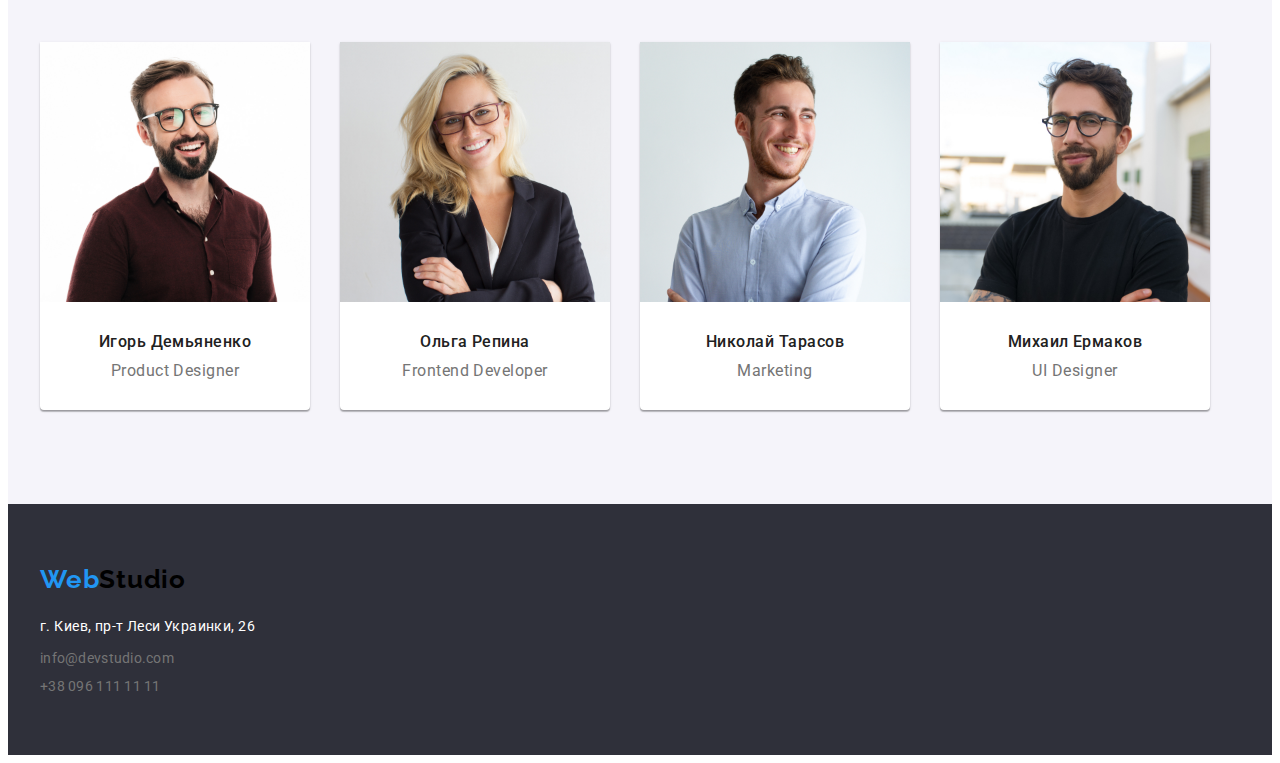
==== commit f5163f79: "home3" ====
--- a/index.html
+++ b/index.html
@@ -45,7 +45,7 @@
                 <section class="hero">
                     <div class="container hero-container">
                     <h1 class="hero-title">ЭФФЕКТИВНЫЕ РЕШЕНИЯ<br/> ДЛЯ ВАШЕГО БИЗНЕСА</h1>
-                    <button class="btn btn-shadow hero-btn cursor" type="button">Заказать услугу</button>
+                    <button class="btn btn-index btn-shadow hero-btn cursor" type="button">Заказать услугу</button>
                     </div>
                 </section>
             <section class="about">
@@ -70,61 +70,65 @@
                 </ul>
                 </div>
             </section>
-        <section class="project">
+        <section>
             <div class="container">
             <h2 class="project-title">Чем мы занимаемся</h2>    
-            <ul class="list">  
-                <li>
+            <ul class="list img-list-cntainer">  
+                <li class="img-list">
                     <img src="./images/box-1.jpg" alt="руки печатают на клавиатуре" width="370">
                 </li>
-                <li>
+                <li class="img-list">
                     <img src="./images/box-2.jpg" alt="одна рука дердит телефон, а втора работает на компьютере " width="370"/>
                 </li>
-                <li>
+                <li class="img-list">
                     <img src="./images/img-4.jpg" alt="в одной руке планшет, втрая работает на нем" width="370"/>
                 </li>
             </ul>
             </div>
         </section>
         <section class="team">
+            <div class="container">
             <h2 class="team-title">Наша команда</h2>
-            <ul class="list">
-                <li>
+            <ul class="list team-container">
+                <li class="team-information team-shadow">
                     <img src="./images/img-3.jpg" alt="Игорь Демьяненко" width="270"/>
                     <h3 class="team-name">Игорь Демьяненко</h3>
                     <p class="team-text" lang="en">Product Designer</p>
                 </li>
-                <li>
+                <li class="team-information team-shadow">
                     <img src="./images/img-2.jpg" alt="Ольга Репина" width="270"/>
                     <h3 class="team-name">Ольга Репина</h3>
                     <p class="team-text" lang="en">Frontend Developer</p>
                 </li>
-                <li>
+                <li class="team-information team-shadow">
                     <img src="./images/img-1.jpg" alt="Николай Тарасов" width="270"/>
                     <h3 class="team-name">Николай Тарасов</h3>
                     <p class="team-text" lang="en">Marketing</p>
                 </li>
-                <li>
+                <li class="team-information team-shadow">
                     <img src="./images/img.jpg" alt="Михаил Ермаков" width="270"/>
                     <h3 class="team-name">Михаил Ермаков</h3>
                     <p class="team-text" lang="en">UI Designer</p>
                 </li>
             </ul>
+            </div>
         </section>
         </main>
         <footer class="footer">
+            <div class="container  name-studio">
             <a href="./index.html" lang="en" class="header-first link"><span>Web</span><span class="list header-second">Studio</span></a>
-            <ul class="list contact">
+            <ul class="list contact contact-footer">
                 <li>
                     <a class="contact footer-contact-address link" rel="nofollow" href="https://goo.gl/maps/RQNWH9hSLdEnsy7u5" target="_blank">г. Киев, пр-т Леси Украинки, 26</a>
                 </li>
-                <li>
+                <li class="contact-footer-information">
                     <a class="contact footer-contact link" href="mailto:info@devstudio.com">info@devstudio.com</a>
                 </li>
-                <li>
+                <li class="contact-footer-information">
                     <a class="contact footer-contact link" href="tel:+380961111111">+38 096 111 11 11</a>
                 </li>
             </ul>
+            </div>
         </footer>
     </body>
 
--- a/css/style.css
+++ b/css/style.css
@@ -23,6 +23,10 @@
   padding: 0;
 }
 
+img {
+  display: block;
+}
+
 body {
   font-family: "Roboto", sans-serif;
 }
@@ -33,6 +37,7 @@
   padding-right: 15px;
   margin: 0 auto;
 }
+
 .visually-hidden {
   position: absolute;
   white-space: nowrap;
@@ -99,12 +104,13 @@
 
 .nav-item:not(:last-child) {
   margin-right: 50px;
+  height: 16px;
 }
 
 .header {
   padding-top: 24px;
   padding-bottom: 25px;
-  border-bottom: 1px solid #000;
+  border: 1px solid #ececec;
 }
 
 .header-first {
@@ -143,6 +149,10 @@
 }
 
 /* -------------hero-------------- */
+
+.hero-title {
+  padding-top: 200px;
+}
 
 .hero-title {
   font-weight: 900;
@@ -172,19 +182,23 @@
   background-color: var(--accent-color);
 }
 
-.btn {
+.btn-index {
   border: 1px var(--second-text-color);
   border-radius: 5px;
   min-width: 200px;
   margin: 0 auto;
   height: 50px;
+  padding-top: 10px;
+  padding-right: 32px;
+  padding-bottom: 10px;
+  padding-left: 32px;
+  margin-top: 30px;
 }
 
 .hero {
   min-width: 1600px;
+  background-color: #2f303a;
   height: 600px;
-  background-color: #2f303a;
-  display: flex;
   align-items: center;
   margin-inline: auto;
 }
@@ -192,19 +206,12 @@
 /* -------------about-------------- */
 
 .about-list {
-  display: flex;
-  align-items: center;
-}
-
-.about-container {
-  width: 270px;
-  height: 101px;
-  left: 815px;
-  top: 774px;
-}
-
-.about-title {
-  margin-top: 94px;
+  padding-top: 94px;
+  display: flex;
+  align-items: center;
+}
+
+.about-container:not(:last-child) {
   margin-right: 30px;
 }
 
@@ -222,14 +229,27 @@
   font-size: 14px;
   line-height: 1.71;
   letter-spacing: 0.03em;
+  margin-top: 10px;
   color: var(--primary-text-color);
 }
 
 /* -------------project-------------- */
 
 .project-title {
-  display: flex;
-  margin-top: 30px;
+  border: 64px;
+  padding-top: 94px;
+}
+
+.img-list-cntainer {
+  list-style: none;
+  display: flex;
+  text-align: center;
+  padding-top: 50px;
+}
+
+.img-list:not(:last-child) {
+  margin-right: 30px;
+  padding-bottom: 94px;
 }
 
 .project-title {
@@ -243,6 +263,42 @@
 
 /* -------------team-------------- */
 
+.team {
+  background-color: #f5f4fa;
+}
+
+.team-title {
+  padding-top: 94px;
+}
+
+.team-container {
+  display: flex;
+  padding-top: 50px;
+  padding-bottom: 94px;
+  align-items: center;
+  margin-inline: auto;
+}
+
+.team-information:not(:last-child) {
+  margin-right: 30px;
+}
+
+.team-name {
+  margin-top: 30px;
+}
+
+.team-text {
+  margin-top: 10px;
+  margin-bottom: 30px;
+}
+
+.team-shadow {
+  background: var(--primary-title-color);
+  box-shadow: 0px 1px 3px rgba(0, 0, 0, 0.12), 0px 1px 1px rgba(0, 0, 0, 0.14),
+    0px 2px 1px rgba(0, 0, 0, 0.2);
+  border-radius: 0px 0px 4px 4px;
+}
+
 .team-title {
   font-weight: 700;
   font-size: 36px;
@@ -271,6 +327,19 @@
 }
 
 /* -------------footer-------------- */
+
+.name-studio {
+  padding-top: 60px;
+}
+
+.contact-footer {
+  padding-top: 20px;
+  padding-bottom: 60px;
+}
+
+.contact-footer-information {
+  padding-top: 9px;
+}
 
 .footer-contact {
   font-weight: 400;
@@ -295,6 +364,25 @@
 /* -------------portfolio-------------- */
 
 /* -------------btn-------------- */
+
+.btn-container {
+  display: flex;
+  align-items: center;
+  padding-top: 94px;
+}
+
+.btn-portfolio {
+  margin-right: 8px;
+}
+
+.btn-item {
+  height: 38px;
+  min-width: 73;
+  background-color: #f5f4fa;
+  border: 1px var(--second-text-color);
+  border-radius: 5px;
+  padding: 6px 22px;
+}
 
 .btn-black {
   font-family: Roboto, sans-serif;
@@ -330,6 +418,16 @@
   color: var(--secondary-title-color);
 }
 
+.gallery-title {
+  padding-top: 20px;
+  padding-left: 24px;
+}
+
+.gallery-text {
+  padding-top: 4px;
+  padding-left: 24px;
+}
+
 .gallery-text {
   font-weight: 400;
   font-size: 16px;
@@ -337,3 +435,25 @@
   letter-spacing: 0.03em;
   color: var(--primary-text-color);
 }
+
+.gallery-list {
+  display: flex;
+  flex-wrap: calc(100% / 9 - 30);
+  margin-left: -30px;
+  margin-bottom: -30px;
+  padding-top: 34px;
+}
+
+.gallery-item {
+  flex-basis: calc(100% / 9 - 30px);
+  margin-right: 30px;
+  margin-bottom: 30px;
+  height: 404px;
+  background: var(--primary-title-color);
+  border: 1px solid #eeeeee;
+}
+
+.gallery-container {
+  padding-bottom: 94px;
+}
+/* -------------footer-------------- */
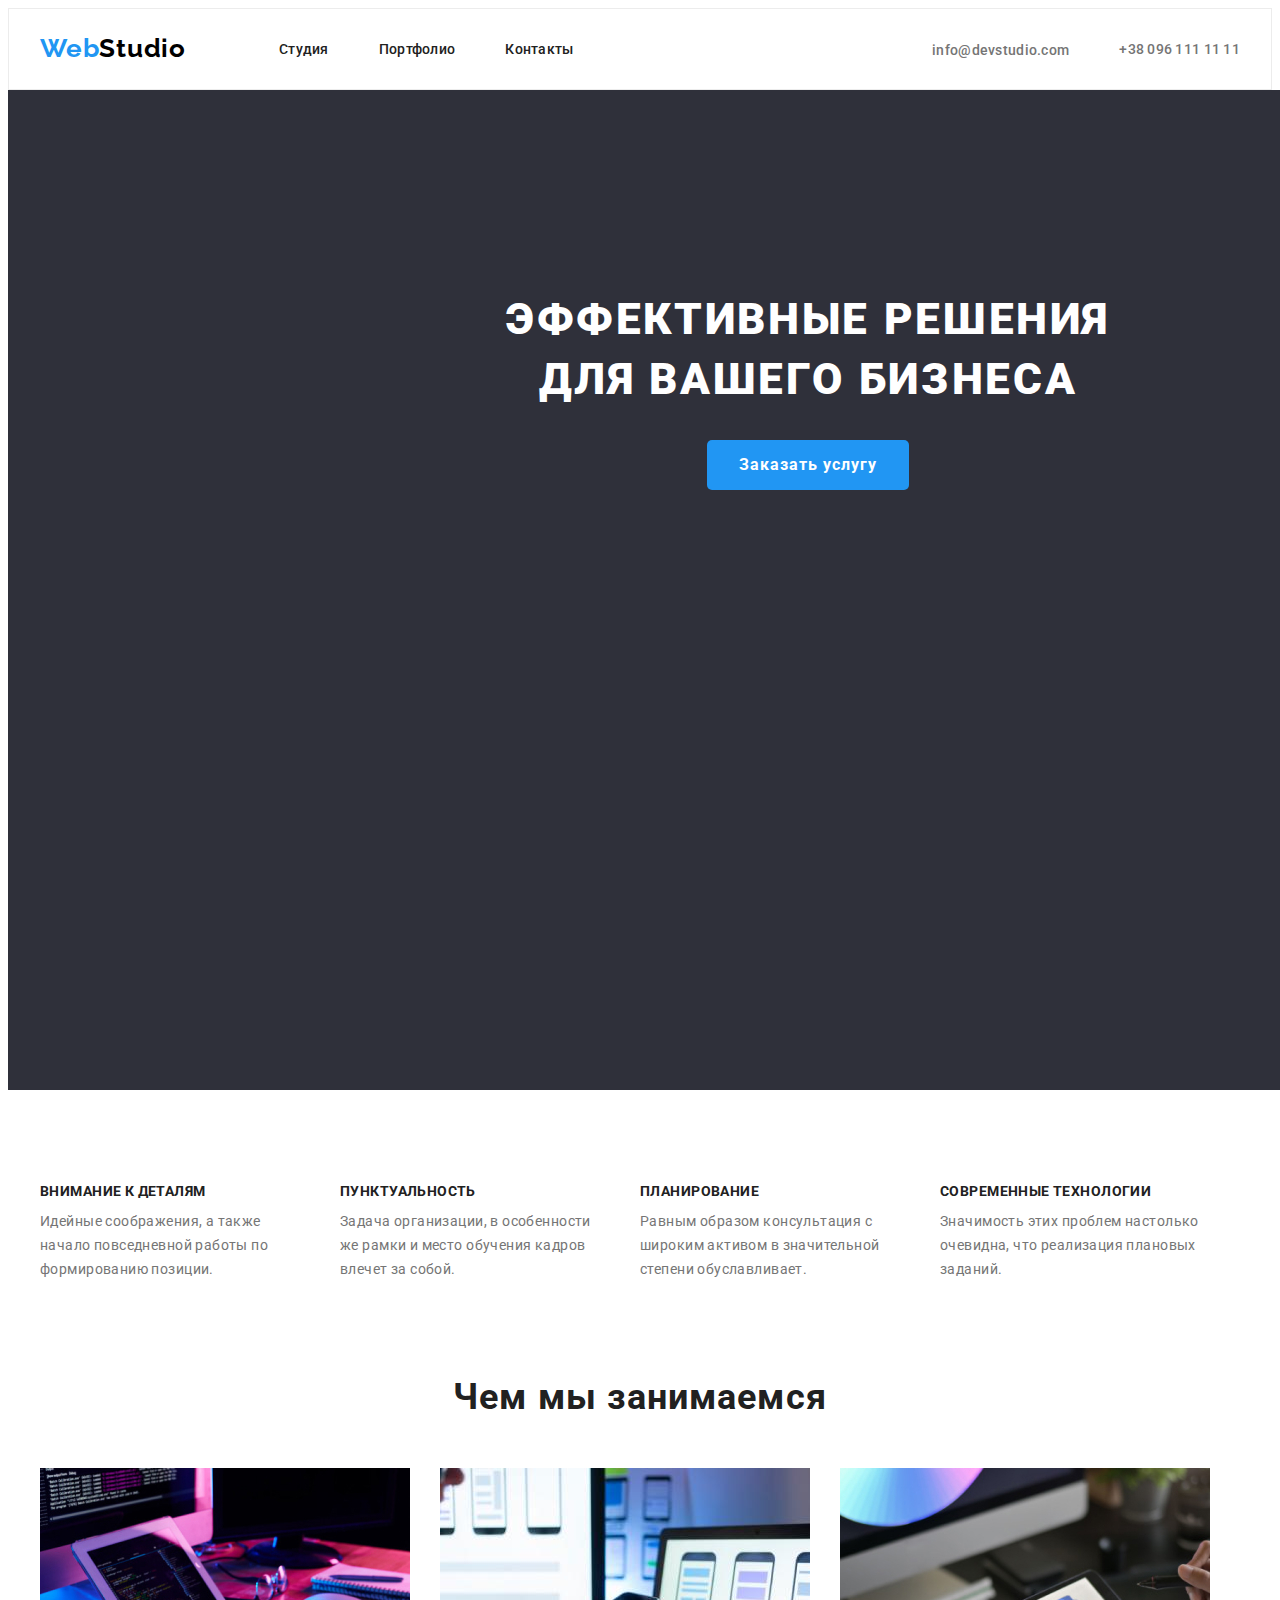
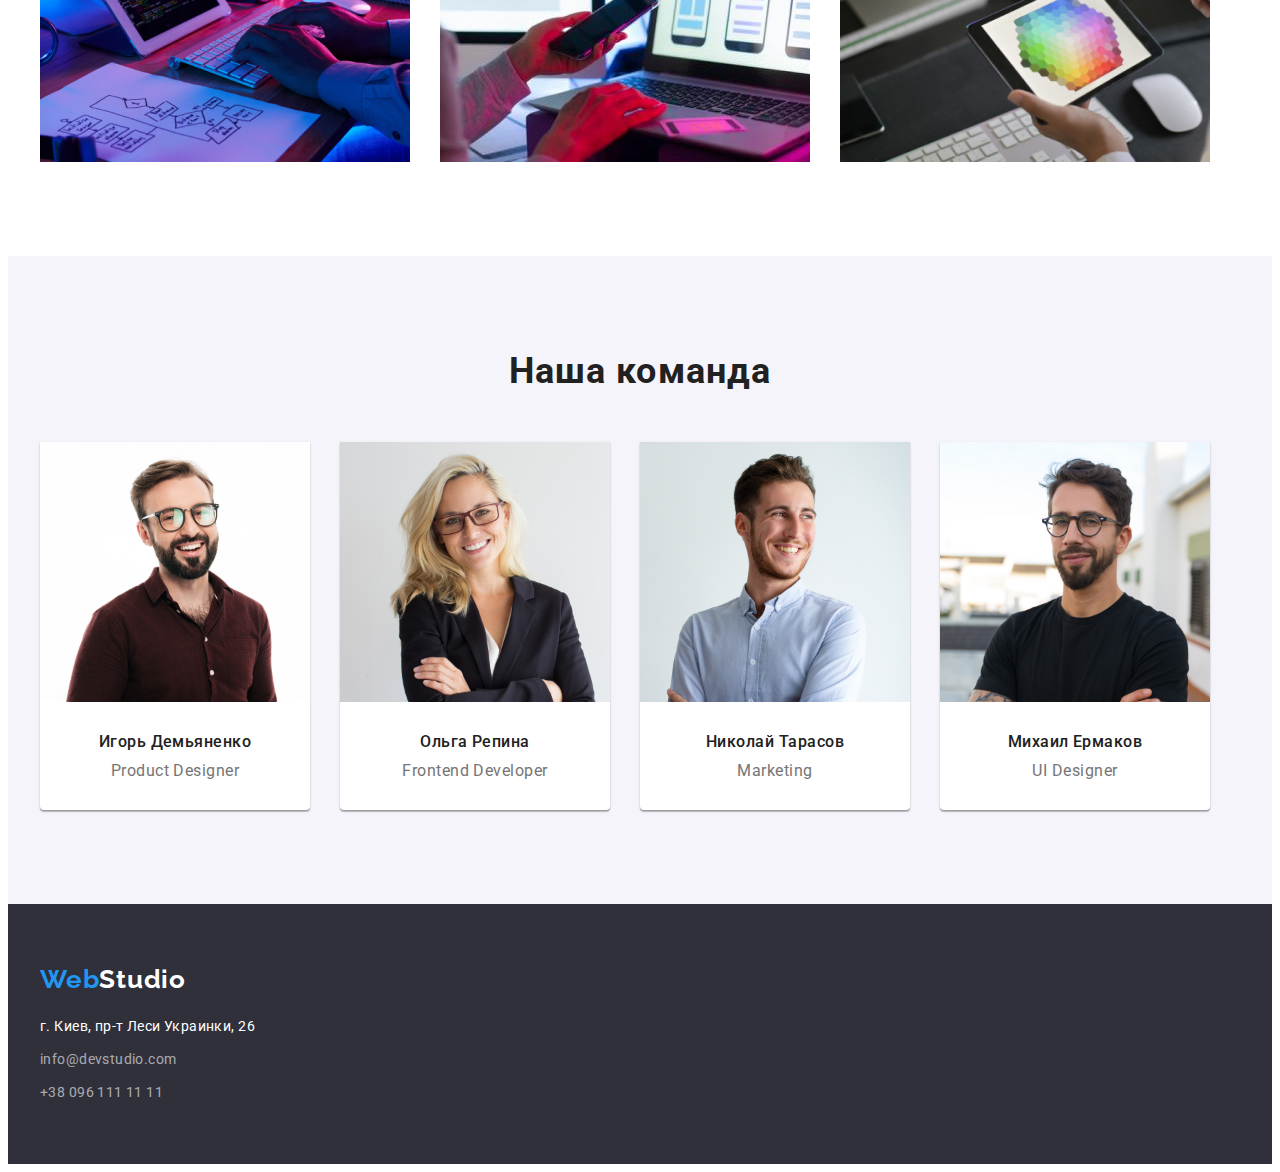
==== commit 044ac51b: "home3" ====
--- a/index.html
+++ b/index.html
@@ -70,7 +70,7 @@
                 </ul>
                 </div>
             </section>
-        <section>
+        <section class="project">
             <div class="container">
             <h2 class="project-title">Чем мы занимаемся</h2>    
             <ul class="list img-list-cntainer">  
@@ -92,31 +92,39 @@
             <ul class="list team-container">
                 <li class="team-information team-shadow">
                     <img src="./images/img-3.jpg" alt="Игорь Демьяненко" width="270"/>
-                    <h3 class="team-name">Игорь Демьяненко</h3>
+                    <div class="team-list">
+                    <h3 class="team-name ">Игорь Демьяненко</h3>
                     <p class="team-text" lang="en">Product Designer</p>
+                    </div>
                 </li>
                 <li class="team-information team-shadow">
                     <img src="./images/img-2.jpg" alt="Ольга Репина" width="270"/>
+                    <div class="team-list">
                     <h3 class="team-name">Ольга Репина</h3>
                     <p class="team-text" lang="en">Frontend Developer</p>
+                    </div>
                 </li>
                 <li class="team-information team-shadow">
                     <img src="./images/img-1.jpg" alt="Николай Тарасов" width="270"/>
+                    <div class="team-list">
                     <h3 class="team-name">Николай Тарасов</h3>
                     <p class="team-text" lang="en">Marketing</p>
+                    </div>
                 </li>
                 <li class="team-information team-shadow">
                     <img src="./images/img.jpg" alt="Михаил Ермаков" width="270"/>
+                    <div class="team-list">
                     <h3 class="team-name">Михаил Ермаков</h3>
                     <p class="team-text" lang="en">UI Designer</p>
+                    </div>
                 </li>
             </ul>
             </div>
         </section>
         </main>
-        <footer class="footer">
-            <div class="container  name-studio">
-            <a href="./index.html" lang="en" class="header-first link"><span>Web</span><span class="list header-second">Studio</span></a>
+        <footer class="footer  name-studio">
+            <div class="container">
+            <a href="./index.html" lang="en" class="header-first link"><span>Web</span><span class="list footer-second">Studio</span></a>
             <ul class="list contact contact-footer">
                 <li>
                     <a class="contact footer-contact-address link" rel="nofollow" href="https://goo.gl/maps/RQNWH9hSLdEnsy7u5" target="_blank">г. Киев, пр-т Леси Украинки, 26</a>
--- a/css/style.css
+++ b/css/style.css
@@ -97,11 +97,6 @@
   align-items: center;
 }
 
-.header-first,
-.header-second {
-  margin-right: 93px;
-}
-
 .nav-item:not(:last-child) {
   margin-right: 50px;
   height: 16px;
@@ -121,6 +116,7 @@
   line-height: 1.19;
   letter-spacing: 0.03em;
   color: var(--accent-color);
+  margin-right: 93px;
 }
 
 .header-second {
@@ -150,8 +146,14 @@
 
 /* -------------hero-------------- */
 
-.hero-title {
+.hero {
+  min-width: 1600px;
+  background-color: #2f303a;
+  height: 600px;
+  align-items: center;
+  margin-inline: auto;
   padding-top: 200px;
+  padding-bottom: 200px;
 }
 
 .hero-title {
@@ -195,20 +197,18 @@
   margin-top: 30px;
 }
 
-.hero {
-  min-width: 1600px;
-  background-color: #2f303a;
-  height: 600px;
-  align-items: center;
-  margin-inline: auto;
-}
-
 /* -------------about-------------- */
 
+.about {
+  padding-top: 94px;
+}
 .about-list {
-  padding-top: 94px;
-  display: flex;
-  align-items: center;
+  display: flex;
+  align-items: center;
+}
+
+.about-container {
+  width: 270px;
 }
 
 .about-container:not(:last-child) {
@@ -235,21 +235,23 @@
 
 /* -------------project-------------- */
 
+.project {
+  padding-top: 94px;
+  padding-bottom: 94px;
+}
 .project-title {
   border: 64px;
-  padding-top: 94px;
 }
 
 .img-list-cntainer {
   list-style: none;
   display: flex;
   text-align: center;
-  padding-top: 50px;
+  margin-top: 50px;
 }
 
 .img-list:not(:last-child) {
   margin-right: 30px;
-  padding-bottom: 94px;
 }
 
 .project-title {
@@ -265,16 +267,13 @@
 
 .team {
   background-color: #f5f4fa;
-}
-
-.team-title {
   padding-top: 94px;
+  padding-bottom: 94px;
 }
 
 .team-container {
   display: flex;
-  padding-top: 50px;
-  padding-bottom: 94px;
+  margin-top: 50px;
   align-items: center;
   margin-inline: auto;
 }
@@ -283,13 +282,13 @@
   margin-right: 30px;
 }
 
-.team-name {
-  margin-top: 30px;
-}
-
 .team-text {
-  margin-top: 10px;
-  margin-bottom: 30px;
+  padding-top: 10px;
+}
+
+.team-list {
+  padding-top: 30px;
+  padding-bottom: 30px;
 }
 
 .team-shadow {
@@ -338,15 +337,19 @@
 }
 
 .contact-footer-information {
-  padding-top: 9px;
+  margin-top: 9px;
+}
+
+.footer-second {
+  color: var(--header-color);
 }
 
 .footer-contact {
   font-weight: 400;
   font-size: 14px;
-  line-height: 1.14;
-  letter-spacing: 0.02em;
-  color: var(--primary-text-color);
+  line-height: 1.7;
+  letter-spacing: 0.03em;
+  color: rgba(255, 255, 255, 0.6);
 }
 
 .footer-contact-address {
@@ -365,10 +368,19 @@
 
 /* -------------btn-------------- */
 
+.footer-portfolio {
+  margin-top: 94px;
+}
+
+.gallery {
+  padding-top: 94px;
+  padding-bottom: 94px;
+}
+
 .btn-container {
   display: flex;
-  align-items: center;
-  padding-top: 94px;
+  justify-content: center;
+  align-items: center;
 }
 
 .btn-portfolio {
@@ -377,10 +389,10 @@
 
 .btn-item {
   height: 38px;
-  min-width: 73;
-  background-color: #f5f4fa;
+  min-width: 73px;
+  background: #f5f4fa;
   border: 1px var(--second-text-color);
-  border-radius: 5px;
+  border-radius: 4px;
   padding: 6px 22px;
 }
 
@@ -418,14 +430,8 @@
   color: var(--secondary-title-color);
 }
 
-.gallery-title {
-  padding-top: 20px;
-  padding-left: 24px;
-}
-
 .gallery-text {
   padding-top: 4px;
-  padding-left: 24px;
 }
 
 .gallery-text {
@@ -438,22 +444,20 @@
 
 .gallery-list {
   display: flex;
-  flex-wrap: calc(100% / 9 - 30);
-  margin-left: -30px;
+  flex-wrap: wrap;
+  margin-right: -30px;
   margin-bottom: -30px;
-  padding-top: 34px;
+  margin-top: 34px;
 }
 
 .gallery-item {
-  flex-basis: calc(100% / 9 - 30px);
+  flex-basis: calc(100% / 3 - 30px);
   margin-right: 30px;
   margin-bottom: 30px;
-  height: 404px;
-  background: var(--primary-title-color);
+}
+
+.gallery-card {
+  padding: 20px 24px 20px 24px;
   border: 1px solid #eeeeee;
 }
-
-.gallery-container {
-  padding-bottom: 94px;
-}
 /* -------------footer-------------- */
